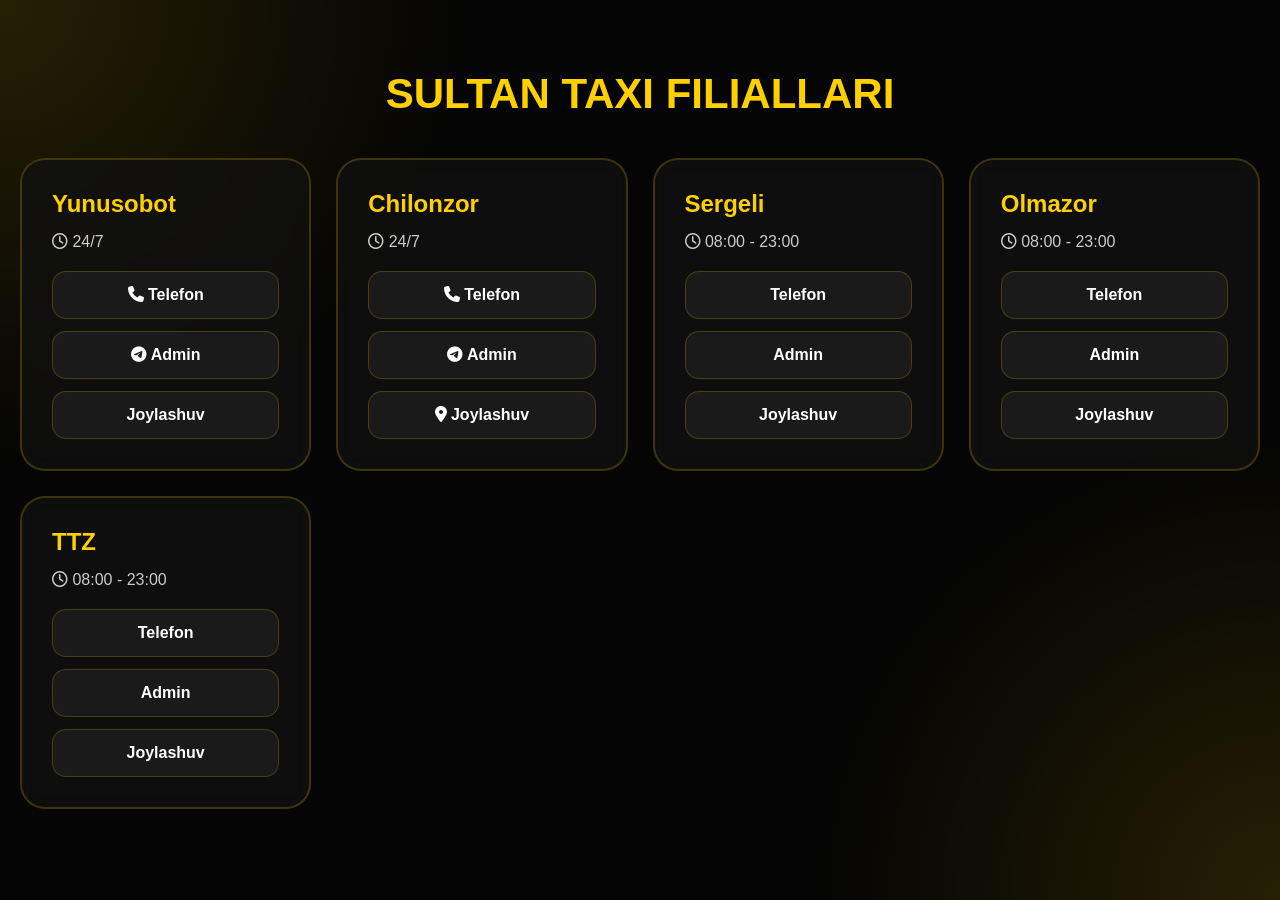
==== branches.html @ f3655fa3 "message" ====
<!DOCTYPE html>
<html lang="uz">
<head>
  <meta charset="UTF-8">
  <meta name="viewport" content="width=device-width, initial-scale=1.0">
  <title>Filiallar</title>

  <link rel="stylesheet" href="./style.css">

  <link rel="stylesheet"
  href="https://cdnjs.cloudflare.com/ajax/libs/font-awesome/6.5.1/css/all.min.css"/>

</head>
<body>

<div class="bg-animation"></div>

<section class="page">

<h1 class="page-title">SULTAN TAXI FILIALLARI</h1>

<div class="cards">

  <!-- CARD -->

  <div class="card">
    <h2>Yunusobot</h2>

    <p><i class="fa-regular fa-clock"></i> 24/7</p>

    <div class="card-buttons">

      <a href="tel:+998931174422" class="mini-btn">
        <i class="fa-solid fa-phone"></i>
        Telefon
      </a>

      <a href="https://t.me/SULTANTAXI" class="mini-btn">
        <i class="fab fa-telegram"></i>
        Admin
      </a>
     <a href="https://maps.app.goo.gl/R8CTktFrxYTib6sR8" class="mini-btn" target="_blank">
         Joylashuv
      </a>


    </div>
  </div>

  <!-- CARD -->

  <div class="card">
    <h2>Chilonzor</h2>

    <p><i class="fa-regular fa-clock"></i> 24/7</p>

    <div class="card-buttons">

      <a href="tel:+998939317550" class="mini-btn">
        <i class="fa-solid fa-phone"></i>
        Telefon
      </a>

      <a href="https://t.me/SULTANTAXICHILONZOR" class="mini-btn">
        <i class="fab fa-telegram"></i>
        Admin
      </a>

      <a href="https://yandex.uz/navi?whatshere%5Bpoint%5D=69.18993129885851%2C41.27433217100087&whatshere%5Bzoom%5D=17.466833&ll=69.18993129885851%2C41.27433217062535&z=17.466833&si=6gzu1bfxbbu537hxtubbjph5um" class="mini-btn" target="_blank">
  <i class="fa-solid fa-location-dot"></i>
   Joylashuv
</a>

    </div>
  </div>

  <!-- CARD -->

  <div class="card">
    <h2>Sergeli</h2>

    <p><i class="fa-regular fa-clock"></i> 08:00 - 23:00</p>

    <div class="card-buttons">

      <a href="tel:+998947918883" class="mini-btn">
        Telefon
      </a>

      <a href="https://t.me/sultantaxisergeli" class="mini-btn">
        Admin
      </a>

      <a href="https://maps.app.goo.gl/kip7bVrdmV1PRgK39" class="mini-btn" target="_blank">
              Joylashuv
           </a>


    </div>
  </div>

  <!-- CARD -->

  <div class="card">
    <h2>Olmazor</h2>

    <p><i class="fa-regular fa-clock"></i> 08:00 - 23:00</p>

    <div class="card-buttons">

      <a href="tel:+998939728844" class="mini-btn">
        Telefon
      </a>

      <a href="https://t.me/SULTANTAXI_OLMAZOR" class="mini-btn">
        Admin
      </a>

          <a href="https://maps.app.goo.gl/4AgGy4zHUPosBmb86" class="mini-btn" target="_blank">
              Joylashuv
           </a>

    </div>
  </div>

  <!-- CARD -->

 <!-- <div class="card">
    <h2>Kadisheva</h2>

    <p><i class="fa-regular fa-clock"></i> 08:00 - 23:00</p>

    <div class="card-buttons">

      <a href="tel:+998905555555" class="mini-btn">
        Telefon
      </a>

      <a href="https://t.me/" class="mini-btn">
        Admin
      </a>

      <a href="https://yandex.uz/maps/" class="mini-btn">
        Maps
      </a>

    </div>
  </div>
-->
  <!-- CARD -->



  <div class="card">
    <h2>TTZ</h2>

    <p><i class="fa-regular fa-clock"></i> 08:00 - 23:00</p>

    <div class="card-buttons">

      <a href="tel:+998930714335" class="mini-btn">
        Telefon
      </a>

      <a href="https://t.me/SultanTaxi_TTZ" class="mini-btn">
        Admin
      </a>

      <a href="https://maps.app.goo.gl/7rNzVxQE5SvzXsfW6" class="mini-btn" target="_blank">
           Joylashuv
      </a>

    </div>
  </div>

</div>

</section>

</body>
</html>
---- style.css ----
*{
  margin:0;
  padding:0;
  box-sizing:border-box;
  font-family:'Poppins',sans-serif;
}

body{
  background:#050505;
  color:white;
  overflow-x:hidden;
  min-height:100vh;
}

.bg-animation{
  position:fixed;
  width:100%;
  height:100%;
  background:
  radial-gradient(circle at top left,#ffd00022,transparent 30%),
  radial-gradient(circle at bottom right,#ffd00022,transparent 30%);
  z-index:-1;
}

.home{
  min-height:100vh;
  display:flex;
  justify-content:center;
  align-items:center;
  flex-direction:column;
  padding:20px;
  text-align:center;
}

.logo-box img{
  width:160px;
  height:160px;
  border-radius:50%;
  border:5px solid #ffd000;
  padding:20px;
  background:#111;
  box-shadow:0 0 40px #ffd000;
  animation:float 3s infinite ease-in-out;
}

@keyframes float{
  50%{
    transform:translateY(-10px);
  }
}

h1{
  margin-top:30px;
  font-size:55px;
  color:#ffd000;
}

.subtitle{
  margin-top:10px;
  color:#ccc;
  font-size:18px;
}

.buttons{
  width:100%;
  max-width:500px;
  margin-top:40px;
  display:flex;
  flex-direction:column;
  gap:18px;
}

.btn{
  text-decoration:none;
  background:#111;
  padding:18px;
  border-radius:18px;
  color:white;
  border:2px solid #ffd00044;
  transition:0.4s;
  font-size:18px;
  font-weight:600;
}

.btn:hover{
  transform:translateY(-5px) scale(1.02);
  background:#ffd000;
  color:black;
  box-shadow:0 0 30px #ffd000;
}

.page{
  padding:40px 20px;
}

.page-title{
  text-align:center;
  margin-bottom:40px;
  color:#ffd000;
  font-size:42px;
}

.cards{
  display:grid;
  grid-template-columns:repeat(auto-fit,minmax(280px,1fr));
  gap:25px;
}

.card{
  background:#111111cc;
  border:2px solid #ffd00033;
  border-radius:25px;
  padding:30px;
  backdrop-filter:blur(10px);
  transition:0.4s;
}

.card:hover{
  transform:translateY(-10px);
  box-shadow:0 0 30px #ffd00055;
}

.card h2{
  color:#ffd000;
  margin-bottom:15px;
}

.card h3{
  font-size:45px;
}

.card p{
  color:#ccc;
  margin-bottom:20px;
}

.card-buttons{
  display:flex;
  flex-direction:column;
  gap:12px;
}

.mini-btn{
  text-decoration:none;
  background:#1a1a1a;
  color:white;
  padding:14px;
  border-radius:14px;
  text-align:center;
  transition:0.3s;
  border:1px solid #ffd00033;
  font-weight:600;
}

.mini-btn:hover{
  background:#ffd000;
  color:black;
  transform:scale(1.03);
}

@media(max-width:600px){

  h1{
    font-size:38px;
  }

  .page-title{
    font-size:32px;
  }

  .btn{
    font-size:16px;
    padding:16px;
  }

  .logo-box img{
    width:130px;
    height:130px;
  }

}
/* ULTRA MOBILE */

@media (max-width: 350px){

  .page{
    padding:20px 10px;
  }

  .page-title{
    font-size:24px;
    line-height:1.3;
    margin-bottom:25px;
  }

  .cards{
    grid-template-columns:1fr;
    gap:16px;
  }

  .card{
    padding:18px 14px;
    border-radius:18px;
  }

  .card h2{
    font-size:20px;
    margin-bottom:10px;
  }

  .card h3{
    font-size:32px;
  }

  .card p{
    font-size:13px;
    line-height:1.5;
  }

  .card-buttons{
    gap:10px;
  }

  .mini-btn{
    width:100%;
    font-size:13px;
    padding:12px 10px;
    border-radius:12px;
  }

}

/* EXTRA SMALL DEVICES */

@media (max-width: 260px){

  .page-title{
    font-size:20px;
  }

  .card{
    padding:14px 10px;
  }

  .card h2{
    font-size:17px;
  }

  .card h3{
    font-size:26px;
  }

  .mini-btn{
    font-size:11px;
    padding:10px 6px;
  }

}
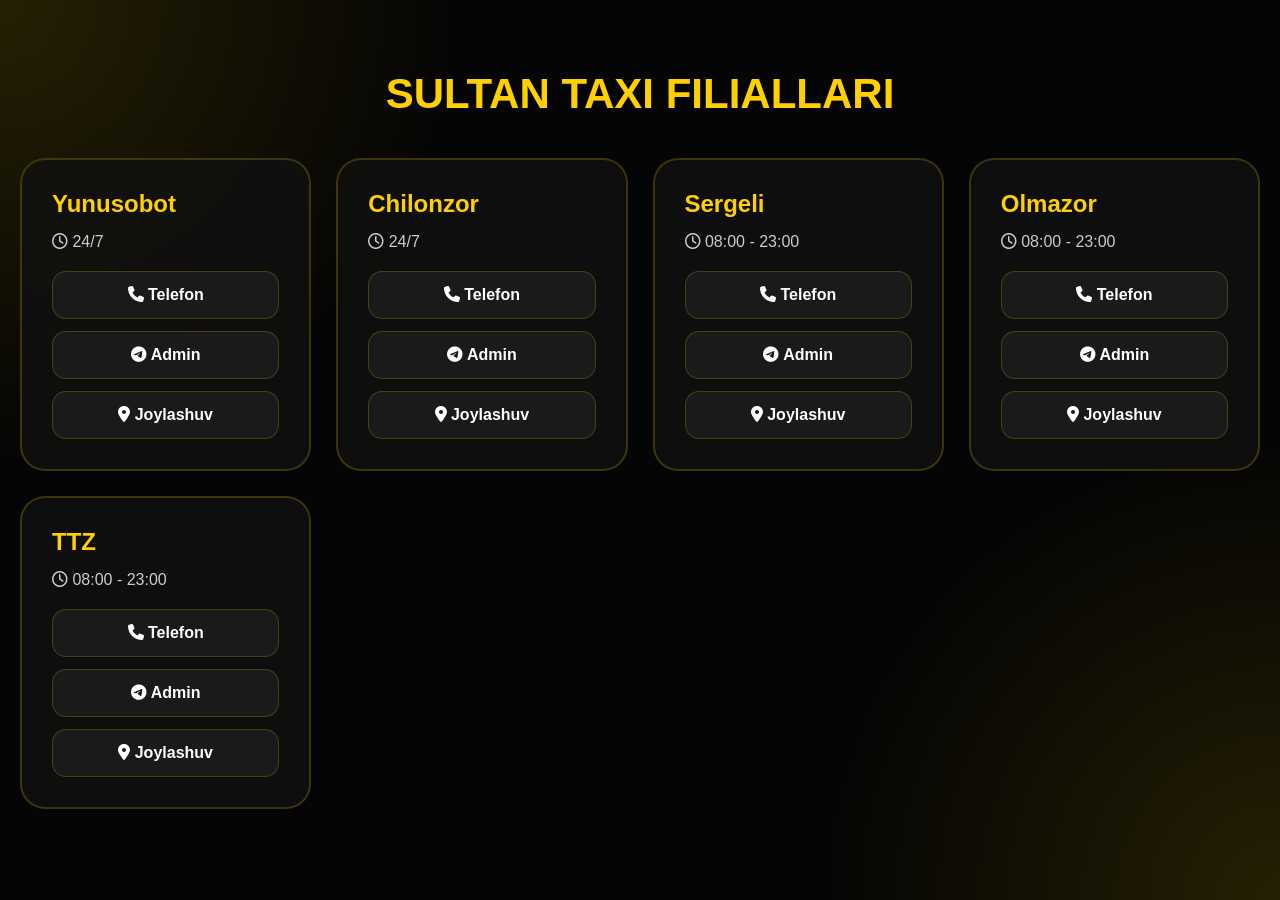
==== commit 6ec34ff9: "second message" ====
--- a/branches.html
+++ b/branches.html
@@ -40,6 +40,7 @@
         Admin
       </a>
      <a href="https://maps.app.goo.gl/R8CTktFrxYTib6sR8" class="mini-btn" target="_blank">
+      <i class="fa-solid fa-location-dot"></i>
          Joylashuv
       </a>
 
@@ -84,14 +85,17 @@
     <div class="card-buttons">
 
       <a href="tel:+998947918883" class="mini-btn">
+          <i class="fa-solid fa-phone"></i>
         Telefon
       </a>
 
       <a href="https://t.me/sultantaxisergeli" class="mini-btn">
+         <i class="fab fa-telegram"></i>
         Admin
       </a>
 
       <a href="https://maps.app.goo.gl/kip7bVrdmV1PRgK39" class="mini-btn" target="_blank">
+        <i class="fa-solid fa-location-dot"></i>
               Joylashuv
            </a>
 
@@ -109,14 +113,17 @@
     <div class="card-buttons">
 
       <a href="tel:+998939728844" class="mini-btn">
+          <i class="fa-solid fa-phone"></i>
         Telefon
       </a>
 
       <a href="https://t.me/SULTANTAXI_OLMAZOR" class="mini-btn">
+         <i class="fab fa-telegram"></i>
         Admin
       </a>
 
           <a href="https://maps.app.goo.gl/4AgGy4zHUPosBmb86" class="mini-btn" target="_blank">
+            <i class="fa-solid fa-location-dot"></i>
               Joylashuv
            </a>
 
@@ -159,14 +166,17 @@
     <div class="card-buttons">
 
       <a href="tel:+998930714335" class="mini-btn">
+          <i class="fa-solid fa-phone"></i>
         Telefon
       </a>
 
       <a href="https://t.me/SultanTaxi_TTZ" class="mini-btn">
+         <i class="fab fa-telegram"></i>
         Admin
       </a>
 
       <a href="https://maps.app.goo.gl/7rNzVxQE5SvzXsfW6" class="mini-btn" target="_blank">
+        <i class="fa-solid fa-location-dot"></i>
            Joylashuv
       </a>
 
